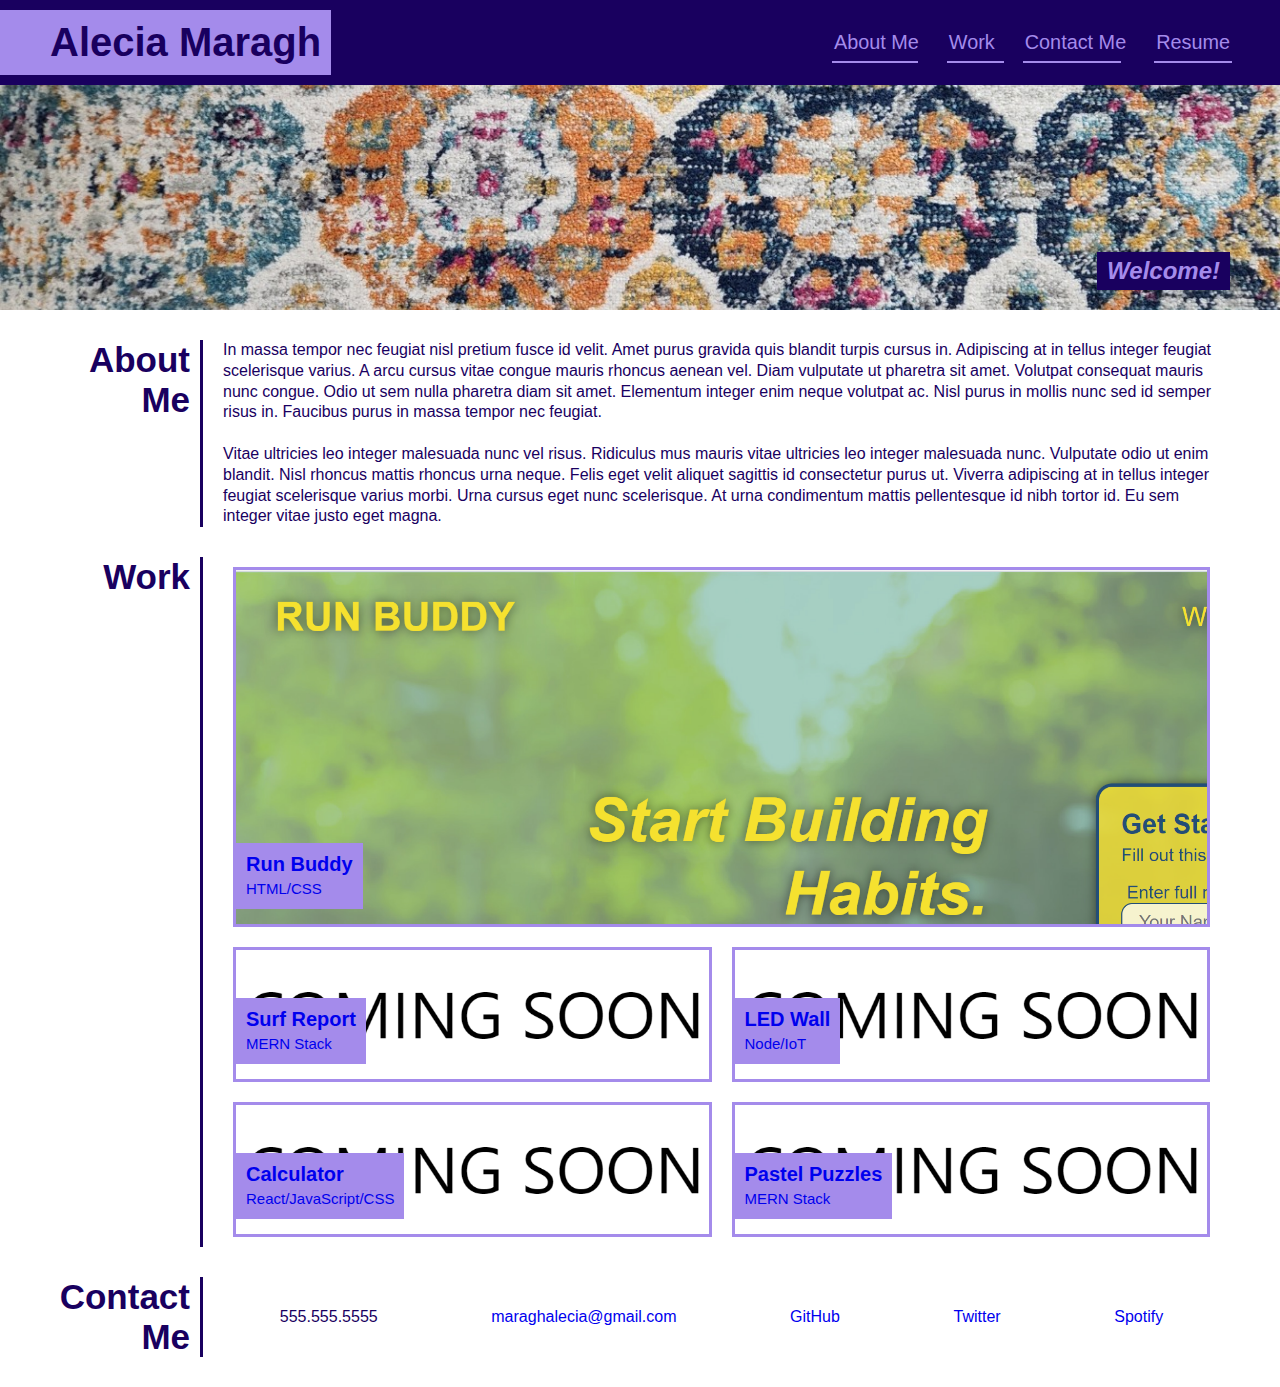
==== index.html @ 89ce6b43 "start media queries for smaller screen and tablets" ====
<!DOCTYPE html>
<html lang="en">

<head>
    <meta charset="UTF-8" />
    <meta name="viewport" content="width=device-width, initial-scale=1" />
    <link rel="stylesheet" href="./assets/css/style.css" />
    <title>AMaragh Portfolio</title>
</head>

<body>

    <!-- header and navigation -->
    <header>
        <h1>Alecia Maragh</h1>
        <nav>
            <ul>
                <li>
                    <a href="#about-me">About Me</a>
                </li>
                <li>
                    <a href="#work">Work</a>
                </li>
                <li>
                    <a href="#contact-me">Contact Me</a>
                </li>
                <li>
                    <a href="#resume">Resume</a>
                </li>
            </ul>
        </nav>
    </header>

    <section class="hero">
        <h2>Welcome!</h2>
    </section>


    <!-- About Me section - start -->
    <section id="about-me" class="content">
        <h2>
            About
            </br>
            Me
        </h2>
        <div>
            In massa tempor nec feugiat nisl pretium fusce id velit. Amet purus gravida quis blandit turpis cursus in.
            Adipiscing at in tellus integer feugiat scelerisque varius. A arcu cursus vitae congue mauris rhoncus aenean
            vel. Diam vulputate ut pharetra sit amet. Volutpat consequat mauris nunc congue. Odio ut sem nulla pharetra
            diam sit amet. Elementum integer enim neque volutpat ac. Nisl purus in mollis nunc sed id semper risus in.
            Faucibus purus in massa tempor nec feugiat.
        </br>
    </br>
            Vitae ultricies leo integer malesuada nunc vel risus. Ridiculus mus mauris vitae ultricies leo integer
            malesuada nunc. Vulputate odio ut enim blandit. Nisl rhoncus mattis rhoncus urna neque. Felis eget velit
            aliquet sagittis id consectetur purus ut. Viverra adipiscing at in tellus integer feugiat scelerisque varius
            morbi. Urna cursus eget nunc scelerisque. At urna condimentum mattis pellentesque id nibh tortor id. Eu sem
            integer vitae justo eget magna.
        </div>
    </section>
    <!-- About Me section - end -->


    <!-- Work section - start -->
    <section id="work" class="content work">
        <h2>Work</h2>

        <div>
            <a class="run-buddy" href="https://amaragh.github.io/run-buddy/" target="_blank" rel="noopener noreferrer">
                <h3>
                    Run Buddy
                    </br>
                    <span>
                        HTML/CSS
                    </span>
                </h3>
            </a>
            <a class="coming-soon" href="#">
                <h3>
                    Surf Report
                    </br>
                    <span>
                        MERN Stack
                    </span>
                </h3>
            </a>
            <a class="coming-soon" href="#">
                <h3>
                    LED Wall
                    </br>
                    <span>
                        Node/IoT
                    </span>
                </h3>
            </a>
            <a class="coming-soon" href="#">
                <h3>
                    Calculator
                    </br>
                    <span>
                        React/JavaScript/CSS
                    </span>
                </h3>
            </a>
            <a class="coming-soon" href="#">
                <h3>
                    Pastel Puzzles
                    </br>
                    <span>
                        MERN Stack
                    </span>
                </h3>
            </a>
            
        </div>

    </section>
    <!-- Work section - end -->


    <!-- Contact Me section - start -->
    <section id="contact-me" class="content contact-info">
        <h2>
            Contact
            </br>
            Me
        </h2>
        <div>

            555.555.5555

            <a href="mailto:mercer.alecia@gmail.com">
                maraghalecia@gmail.com
            </a>

            <a href="#">GitHub</a>

            <a href="#">Twitter</a>

            <a href="#">Spotify</a>


        </div>

    </section>
    <!-- Contact Me section - end -->
</body>

</html>
---- assets/css/style.css ----
:root {
    --dark-color: rgb(25, 0, 95);
    --light-color: rgb(164, 139, 235);
}

* {
    box-sizing: border-box;
    margin: 0;
    padding: 0;
}

body {
    font-family: Helvetica, Arial, sans-serif;
    color: var(--dark-color);
}

html {
    scroll-behavior: smooth;
}

/* HEADER AND NAV BAR STYLES START*/
header {
    display: flex;
    justify-content: space-between;
    flex-wrap: wrap;
    padding: 10px 35px 10px 0px;
    background: var(--dark-color);
    position: sticky;
    position: -webkit-sticky;
    top: 0;
}

header h1 {
    font-weight: bold;
    font-size: 40px;
    background: var(--light-color);
    padding: 10px 10px 10px 50px;
    color: var(--dark-color);
    margin: 0;
}

header nav {
    margin: 15px 0;
    display: flex;
    justify-content: space-between;
}

header nav ul {
    display: flex;
    flex-wrap: wrap;
    justify-content: space-between;
    align-items: center;
    list-style: none;
}

header nav ul li a {
    text-decoration: none;
    color: var(--light-color);
    padding: 10px 15px;
    font-weight: lighter;
    font-size: 1.55vw;
    position: relative;
    z-index: 1;
}

header nav ul li a:before {
    content: "";
    display: block;
    position: absolute;
    margin: 0 auto;
    left: 13px;
    bottom: 0;
    width: 75%;
    padding-top: 10px;
    border-bottom: 2px solid var(--light-color);

}

/* HEADER AND NAV BAR STYLES END */

/* HERO STYLE START*/

.hero {
    background-image: url(../images/carpet.jpg);
    background-size: cover;
    background-position: center;
    height: 25vh;
    display: flex;
    justify-content: flex-end;
    align-items: flex-end;
}

.hero h2 {
    color: var(--light-color);
    background-color: var(--dark-color);
    margin: 20px 50px;
    padding: 5px 10px;
    font-style: italic;
}

/* HERO STYLE END*/


/* CONTENT STYLE START */

.content {
    display: flex;
    margin: 30px 60px 30px 20px;
}

.content h2 {
    text-align: right;
    font-size: 35px;
    flex: 0 15%;
    padding-right: 10px;
}

.content div {
    display: flex;
    flex: 0 85%;
    border-left: 3px solid var(--dark-color);
    padding-left: 20px;
    align-items: center;
}

#about-me div {
    line-height: 1.3;
}

.work div {
    display: flex;
    flex-wrap: wrap;
}

.work div a {
    border: 3px solid var(--light-color);
    margin: 10px;
    display: flex;
    justify-content: flex-start;
    height: 15vh;
    max-height: 25vh;
    width: 45vw;
}

.work div a:first-child {
    width: 100%;
    height: 40vh;
    max-height: 50vh;
}

.work div a:not(:first-child) {
    flex: 1 45%;
}

.work h3 {
    background: var(--light-color);
    font-size: 20px;
    padding: 10px;
    margin-top: auto;
    margin-bottom: 15px;
}

.work h3 span {
    font-size: 15px;
    font-weight: lighter;
}

.coming-soon {
    background-image: url(../images/coming-soon.png);
    background-size: contain;
    background-repeat: no-repeat;
    background-position: center;
}


.run-buddy {
    background-image: url(../images/run-buddy.png);
    background-size: cover;
}

.contact-info div {
    display: flex;
    flex-wrap: wrap;
    justify-content: space-around;
    list-style: none;
}

.content a {
    text-decoration: none;
}

/* MEDIA QUERY FOR SMALLER DESKTOP SCREENS AND SMALLER */
@media screen and (max-width: 980px) {

    header nav ul li a {
        font-size: 1.65vw;
    }

    .run-buddy {
        background-size: cover;
    }

    .work div a {
        height: 12vh;
    }

    .work div a:first-child {
        height: 30vh;
    }

}

/* MEDIA QUERY FOR TABLETS AND SMALLER */
@media screen and (max-width: 768px) {
    header {
        display: flex;
        justify-content: space-between;
        flex-wrap: wrap;
        padding: 10px 35px 10px 0px;
       
    }

    header h1 {
        font-size: 35px;
        padding: 10px 10px 10px 50px;
    }

    header nav ul li a {
        font-size: 1.85vw;
    }

    .content {
        display: block;
    }

    .content div {

        border-left: none;

    }
}



/* MEDIA QUERY FOR MOBILE PHONES AND SMALLER */
@media screen and (max-width: 575px) {}
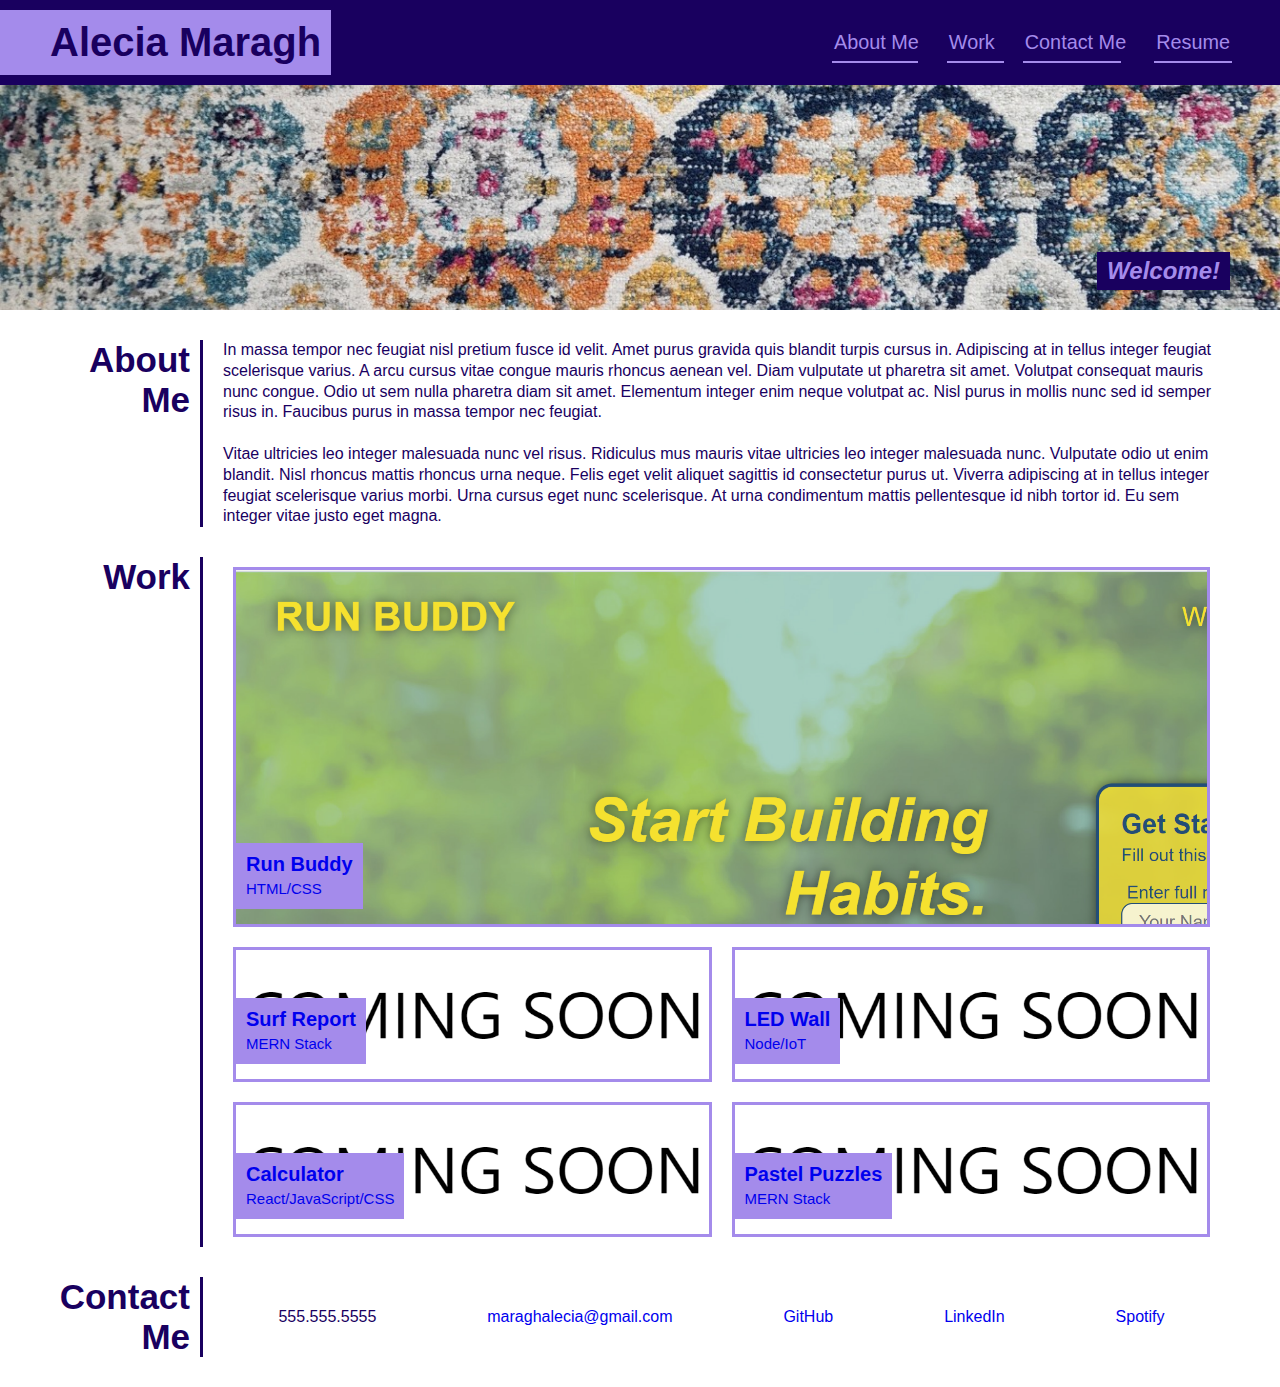
==== commit 32ac74e2: "add additional links to contact me section. add additional media query property updates for tablets/" ====
--- a/index.html
+++ b/index.html
@@ -40,8 +40,10 @@
     <section id="about-me" class="content">
         <h2>
             About
-            </br>
-            Me
+            <span>
+                Me
+            </span>
+
         </h2>
         <div>
             In massa tempor nec feugiat nisl pretium fusce id velit. Amet purus gravida quis blandit turpis cursus in.
@@ -122,8 +124,9 @@
     <section id="contact-me" class="content contact-info">
         <h2>
             Contact
-            </br>
-            Me
+            <span>
+                Me
+            </span>
         </h2>
         <div>
 
@@ -133,12 +136,11 @@
                 maraghalecia@gmail.com
             </a>
 
-            <a href="#">GitHub</a>
+            <a href="https://github.com/amaragh" target="_blank" rel="noopener noreferrer">GitHub</a>
 
-            <a href="#">Twitter</a>
+            <a href="https://www.linkedin.com/in/alecia-maragh-500b305b" target="_blank" rel="noopener noreferrer">LinkedIn</a>
 
             <a href="#">Spotify</a>
-
 
         </div>
 
--- a/assets/css/style.css
+++ b/assets/css/style.css
@@ -115,6 +115,11 @@
     padding-right: 10px;
 }
 
+.content h2 span::before {
+    content: "\a";
+    white-space: pre;
+}
+
 .content div {
     display: flex;
     flex: 0 85%;
@@ -201,7 +206,7 @@
     }
 
     .work div a {
-        height: 12vh;
+        height: 20px;
     }
 
     .work div a:first-child {
@@ -214,30 +219,46 @@
 @media screen and (max-width: 768px) {
     header {
         display: flex;
-        justify-content: space-between;
+        justify-content: center;
         flex-wrap: wrap;
         padding: 10px 35px 10px 0px;
-       
     }
 
     header h1 {
         font-size: 35px;
-        padding: 10px 10px 10px 50px;
+        padding: 10px 50px;
+        justify-content: center;
+    }
+
+    header nav {
+        justify-content: center ;
+        flex: 1 80%;
     }
 
     header nav ul li a {
-        font-size: 1.85vw;
+        font-size: 16px;
     }
 
     .content {
         display: block;
     }
 
+    .content h2 {
+        text-align: center;
+        font-size: 30px;
+        flex: 0 15%;
+        padding-right: 0;
+    }
+
+    .content h2 span::before {
+        content: "";
+        white-space: pre;
+    }
     .content div {
-
         border-left: none;
-
-    }
+    }
+
+    
 }
 
 
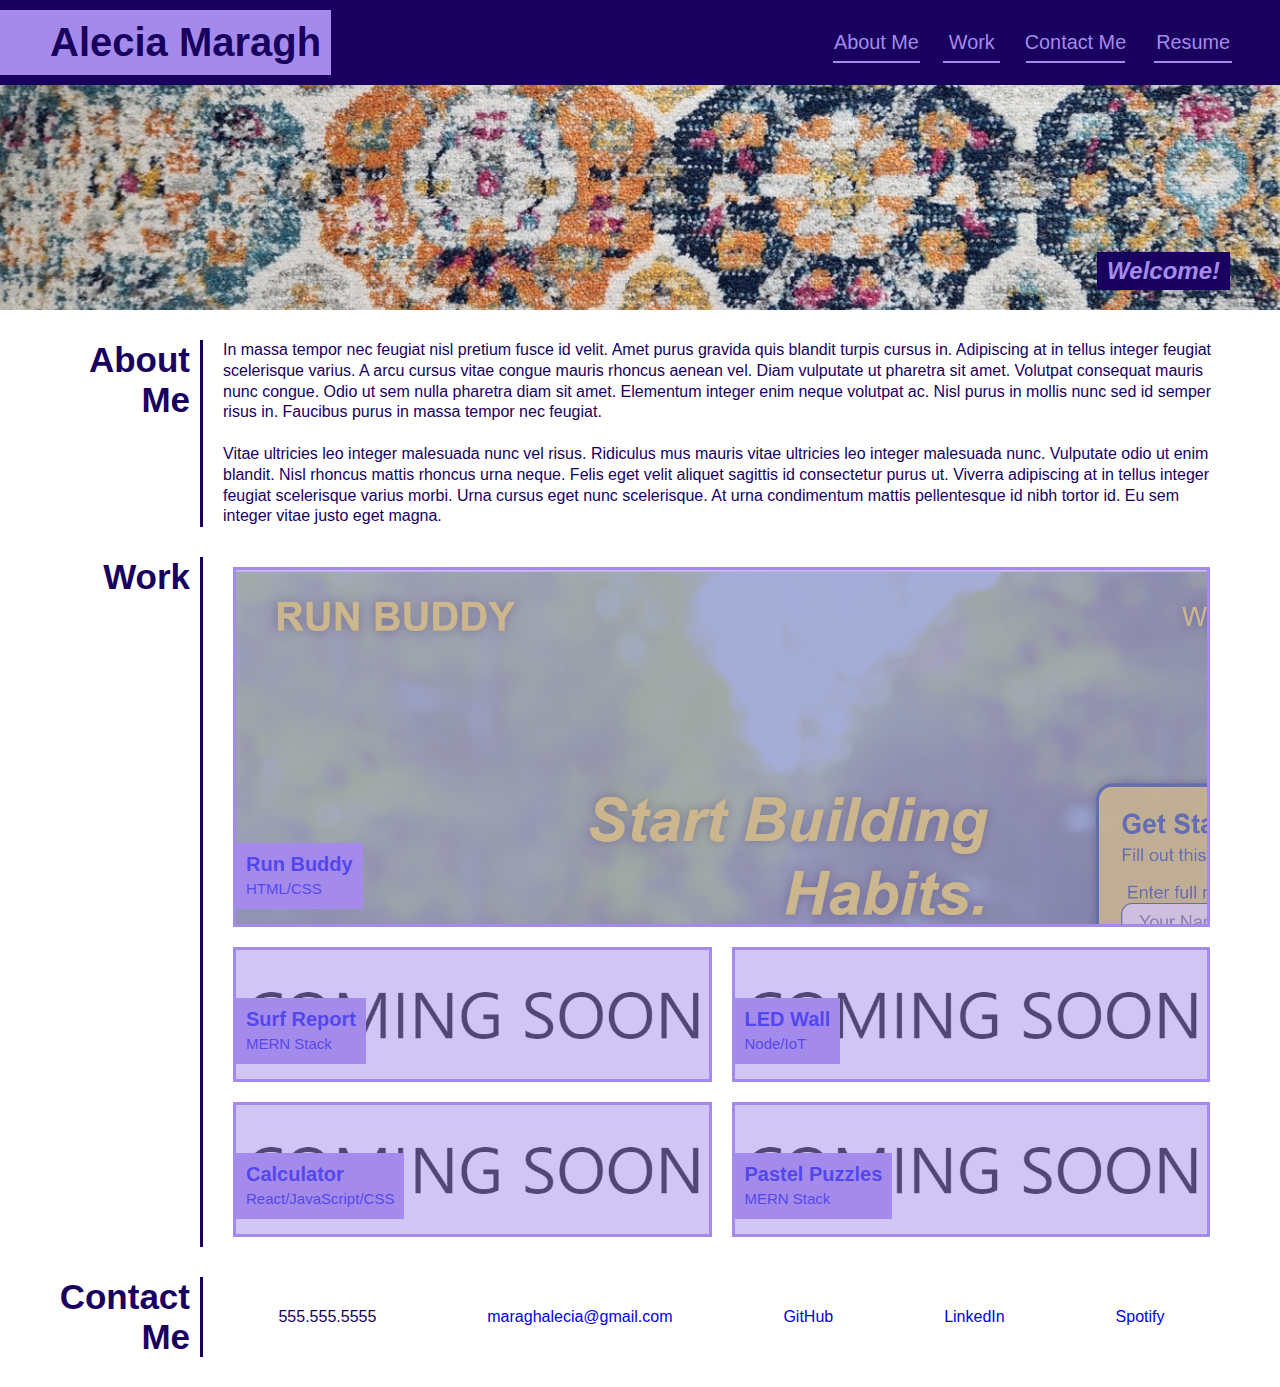
==== commit 293c53dc: "add dummy application file then link to HTML" ====
--- a/index.html
+++ b/index.html
@@ -25,7 +25,7 @@
                     <a href="#contact-me">Contact Me</a>
                 </li>
                 <li>
-                    <a href="#resume">Resume</a>
+                    <a href="./resume.html" target="_blank" rel="noopener noreferrer">Resume</a>
                 </li>
             </ul>
         </nav>
@@ -77,7 +77,7 @@
                     </span>
                 </h3>
             </a>
-            <a class="coming-soon" href="#">
+            <a class="coming-soon" href="./application.html" target="_blank" rel="noopener noreferrer">
                 <h3>
                     Surf Report
                     </br>
@@ -86,7 +86,7 @@
                     </span>
                 </h3>
             </a>
-            <a class="coming-soon" href="#">
+            <a class="coming-soon" href="./application.html" target="_blank" rel="noopener noreferrer">
                 <h3>
                     LED Wall
                     </br>
@@ -95,7 +95,7 @@
                     </span>
                 </h3>
             </a>
-            <a class="coming-soon" href="#">
+            <a class="coming-soon" href="./application.html" target="_blank" rel="noopener noreferrer">
                 <h3>
                     Calculator
                     </br>
@@ -104,7 +104,7 @@
                     </span>
                 </h3>
             </a>
-            <a class="coming-soon" href="#">
+            <a class="coming-soon" href="./application.html" target="_blank" rel="noopener noreferrer">
                 <h3>
                     Pastel Puzzles
                     </br>
@@ -140,7 +140,7 @@
 
             <a href="https://www.linkedin.com/in/alecia-maragh-500b305b" target="_blank" rel="noopener noreferrer">LinkedIn</a>
 
-            <a href="#">Spotify</a>
+            <a href="https://open.spotify.com/" target="_blank" rel="noopener noreferrer">Spotify</a>
 
         </div>
 
--- a/assets/css/style.css
+++ b/assets/css/style.css
@@ -19,14 +19,16 @@
 }
 
 /* HEADER AND NAV BAR STYLES START*/
+
 header {
     display: flex;
     justify-content: space-between;
     flex-wrap: wrap;
     padding: 10px 35px 10px 0px;
     background: var(--dark-color);
+    position: -webkit-sticky;
     position: sticky;
-    position: -webkit-sticky;
+    z-index: 9999;
     top: 0;
 }
 
@@ -67,16 +69,18 @@
     content: "";
     display: block;
     position: absolute;
-    margin: 0 auto;
-    left: 13px;
+    margin: auto;
+    top: 0;
+    left: 0;
+    right: 0;
     bottom: 0;
     width: 75%;
     padding-top: 10px;
     border-bottom: 2px solid var(--light-color);
-
 }
 
 /* HEADER AND NAV BAR STYLES END */
+
 
 /* HERO STYLE START*/
 
@@ -145,6 +149,23 @@
     height: 15vh;
     max-height: 25vh;
     width: 45vw;
+    position: relative;
+}
+
+.work div a::before {
+    content: "";
+    display: block;
+    position: absolute;
+    top: 0;
+    right: 0;
+    bottom: 0;
+    left: 0;
+    z-index: 1;
+    background-color: rgba(164, 139, 235, 0.5);
+}
+
+.work div a:hover::before {
+    background-color: rgba(164, 139, 235, 0);
 }
 
 .work div a:first-child {
@@ -177,7 +198,6 @@
     background-position: center;
 }
 
-
 .run-buddy {
     background-image: url(../images/run-buddy.png);
     background-size: cover;
@@ -194,7 +214,11 @@
     text-decoration: none;
 }
 
+/* CONTENT STYLE END */
+
+
 /* MEDIA QUERY FOR SMALLER DESKTOP SCREENS AND SMALLER */
+
 @media screen and (max-width: 980px) {
 
     header nav ul li a {
@@ -206,7 +230,7 @@
     }
 
     .work div a {
-        height: 20px;
+        height: 15vh;
     }
 
     .work div a:first-child {
@@ -216,6 +240,7 @@
 }
 
 /* MEDIA QUERY FOR TABLETS AND SMALLER */
+
 @media screen and (max-width: 768px) {
     header {
         display: flex;
@@ -231,7 +256,7 @@
     }
 
     header nav {
-        justify-content: center ;
+        justify-content: center;
         flex: 1 80%;
     }
 
@@ -241,27 +266,115 @@
 
     .content {
         display: block;
+        margin-right: 20px;
+    }
+
+    .content div {
+        padding-left: 0;
     }
 
     .content h2 {
         text-align: center;
         font-size: 30px;
-        flex: 0 15%;
+        flex: 1;
         padding-right: 0;
+        padding-bottom: 8px;
+        border-bottom: 2px solid var(--dark-color);
+        width: 60%;
+        margin: 0 auto 10px auto;
     }
 
     .content h2 span::before {
         content: "";
         white-space: pre;
     }
+
     .content div {
         border-left: none;
-    }
-
-    
-}
-
-
+        justify-content: space-between;
+    }
+
+}
 
 /* MEDIA QUERY FOR MOBILE PHONES AND SMALLER */
-@media screen and (max-width: 575px) {}+
+@media screen and (max-width: 575px) {
+    header {
+        padding-right: 0;
+        padding: 0;
+    }
+
+    header h1 {
+        display: block;
+        font-size: 30px;
+        padding: 5px;
+        flex: 100%;
+        text-align: center;
+    }
+
+    header nav ul {
+        justify-content: center;
+    }
+
+    header nav ul li a {
+        font-size: 14px;
+    }
+
+    header nav ul li a:before {
+        display: none;
+    }
+
+    .hero {
+        height: 15vh;
+    }
+
+    .hero h2 {
+        margin: 15px 25px;
+        padding: 5px 10px;
+
+    }
+
+    .content {
+        margin-right: 10px;
+        margin-left: 10px;
+    }
+
+    #about-me {
+        padding-left: 5px;
+        padding-right: 5px;
+    }
+
+
+    .work div a {
+        height: 12vh;
+    }
+
+    .work div a:first-child {
+        height: 18vh;
+    }
+
+    .work h3 {
+        font-size: 16px;
+        padding: 8px;
+        margin-top: auto;
+        margin-bottom: 10px;
+    }
+
+    .work h3 span {
+        font-size: 12px;
+    }
+
+
+    .contact-info {
+        text-align: center;
+    }
+
+    .contact-info div {
+        flex-direction: column;
+        line-height: 1.3;
+    }
+
+
+
+
+}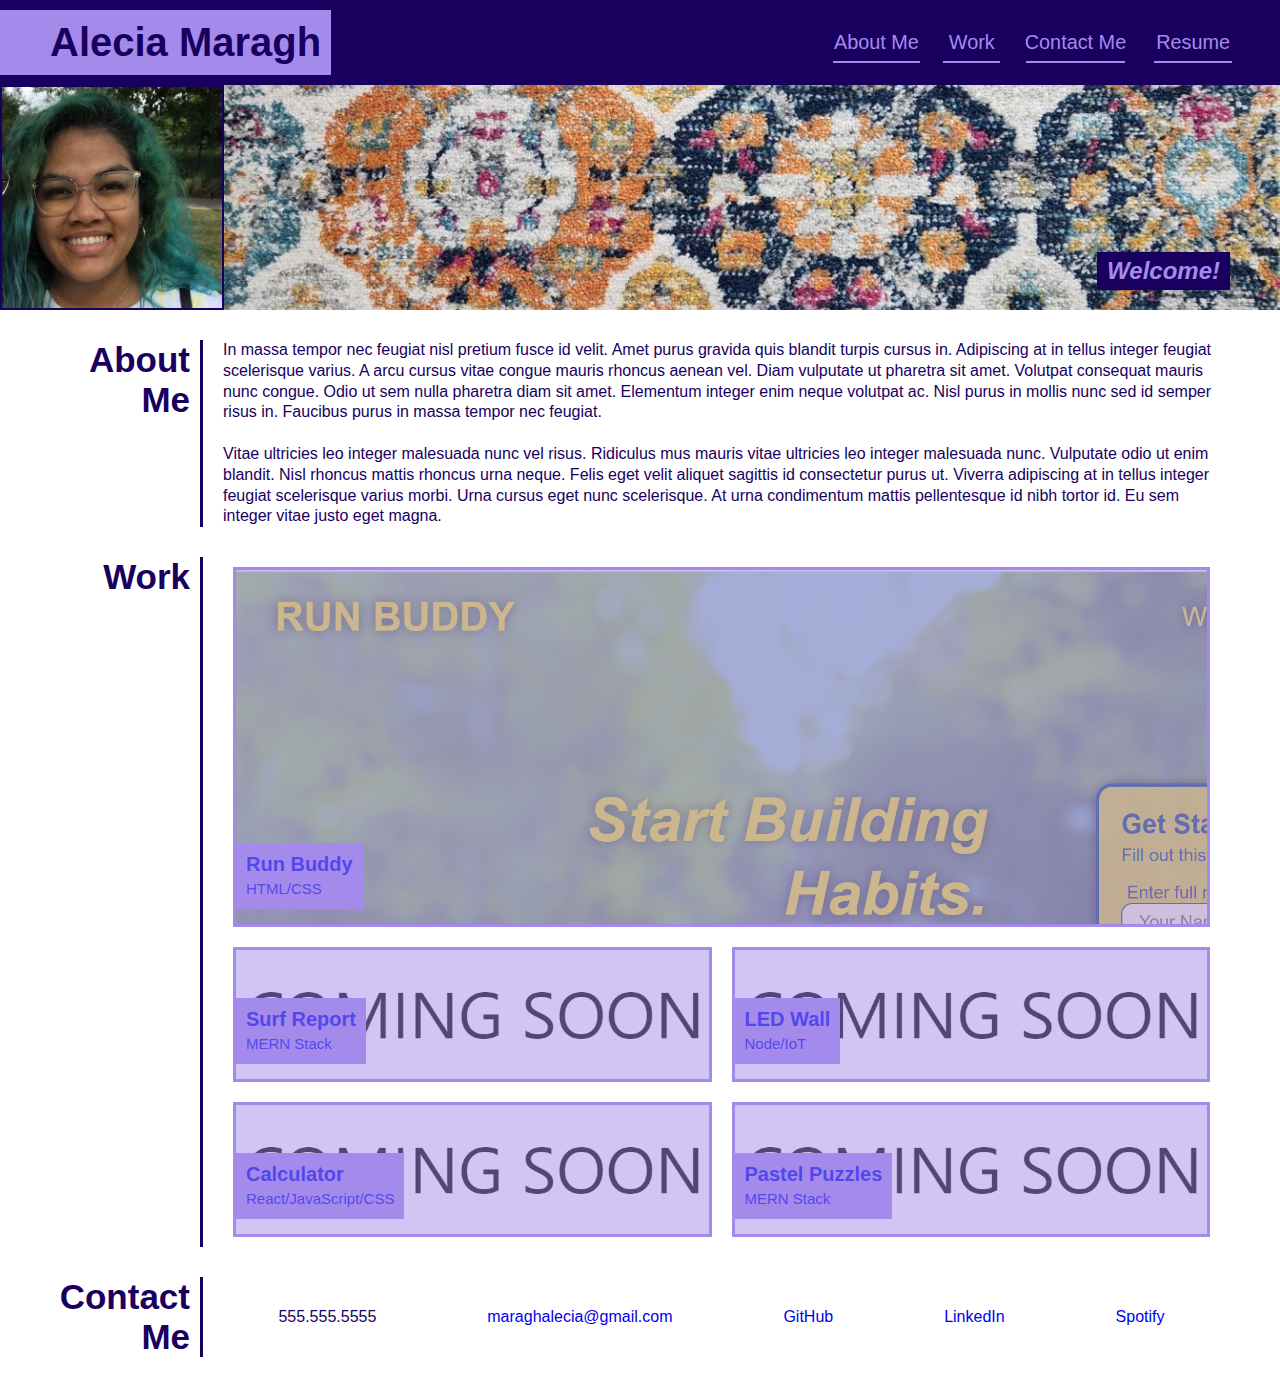
==== commit 7194f06d: "add photo to hero and update README" ====
--- a/index.html
+++ b/index.html
@@ -32,6 +32,7 @@
     </header>
 
     <section class="hero">
+        <img src="./assets/images/alecia.jpg"></img>
         <h2>Welcome!</h2>
     </section>
 
--- a/assets/css/style.css
+++ b/assets/css/style.css
@@ -90,8 +90,12 @@
     background-position: center;
     height: 25vh;
     display: flex;
-    justify-content: flex-end;
+    justify-content: space-between;
     align-items: flex-end;
+}
+.hero img {
+    height: 25vh;
+    border: solid 2px var(--dark-color);
 }
 
 .hero h2 {
@@ -324,9 +328,12 @@
         display: none;
     }
 
-    .hero {
+    .hero,
+    .hero img{
         height: 15vh;
     }
+
+ 
 
     .hero h2 {
         margin: 15px 25px;
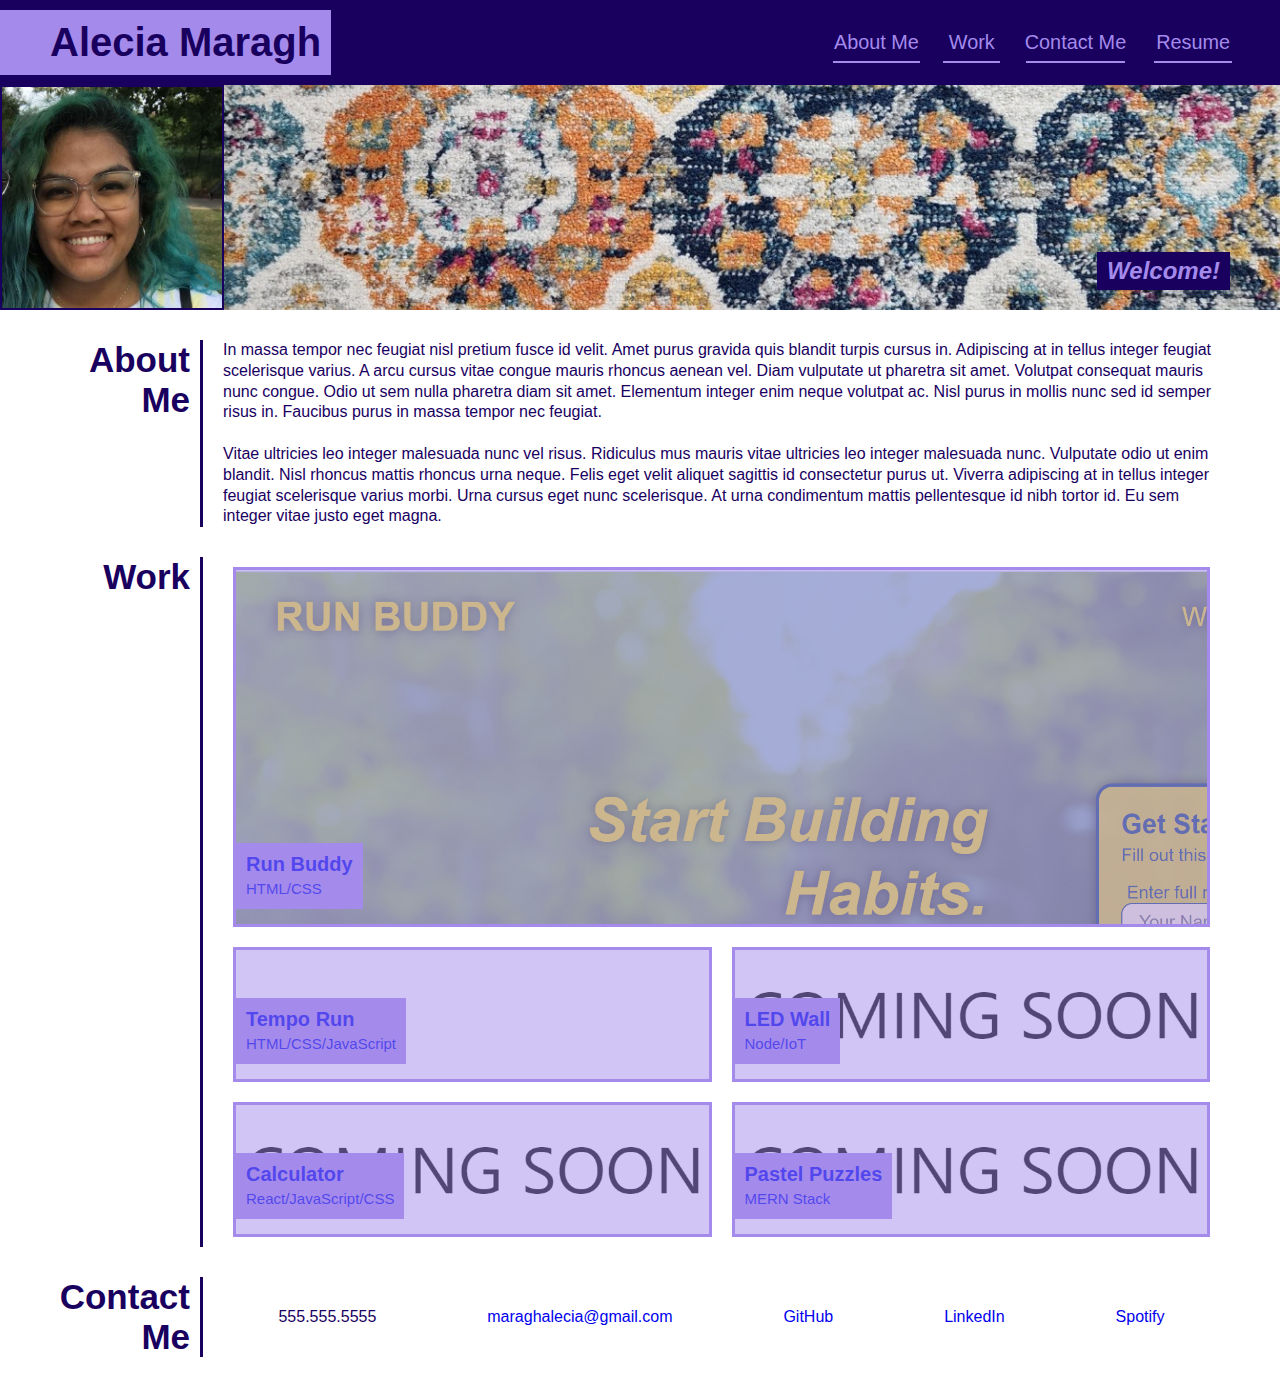
==== commit 95354520: "add link to Tempo Run app" ====
--- a/index.html
+++ b/index.html
@@ -78,12 +78,12 @@
                     </span>
                 </h3>
             </a>
-            <a class="coming-soon" href="./application.html" target="_blank" rel="noopener noreferrer">
+            <a class="tempo-run" href="https://amaragh.github.io/tempo-run-songfinder/" target="_blank" rel="noopener noreferrer">
                 <h3>
-                    Surf Report
+                    Tempo Run
                     </br>
                     <span>
-                        MERN Stack
+                        HTML/CSS/JavaScript
                     </span>
                 </h3>
             </a>
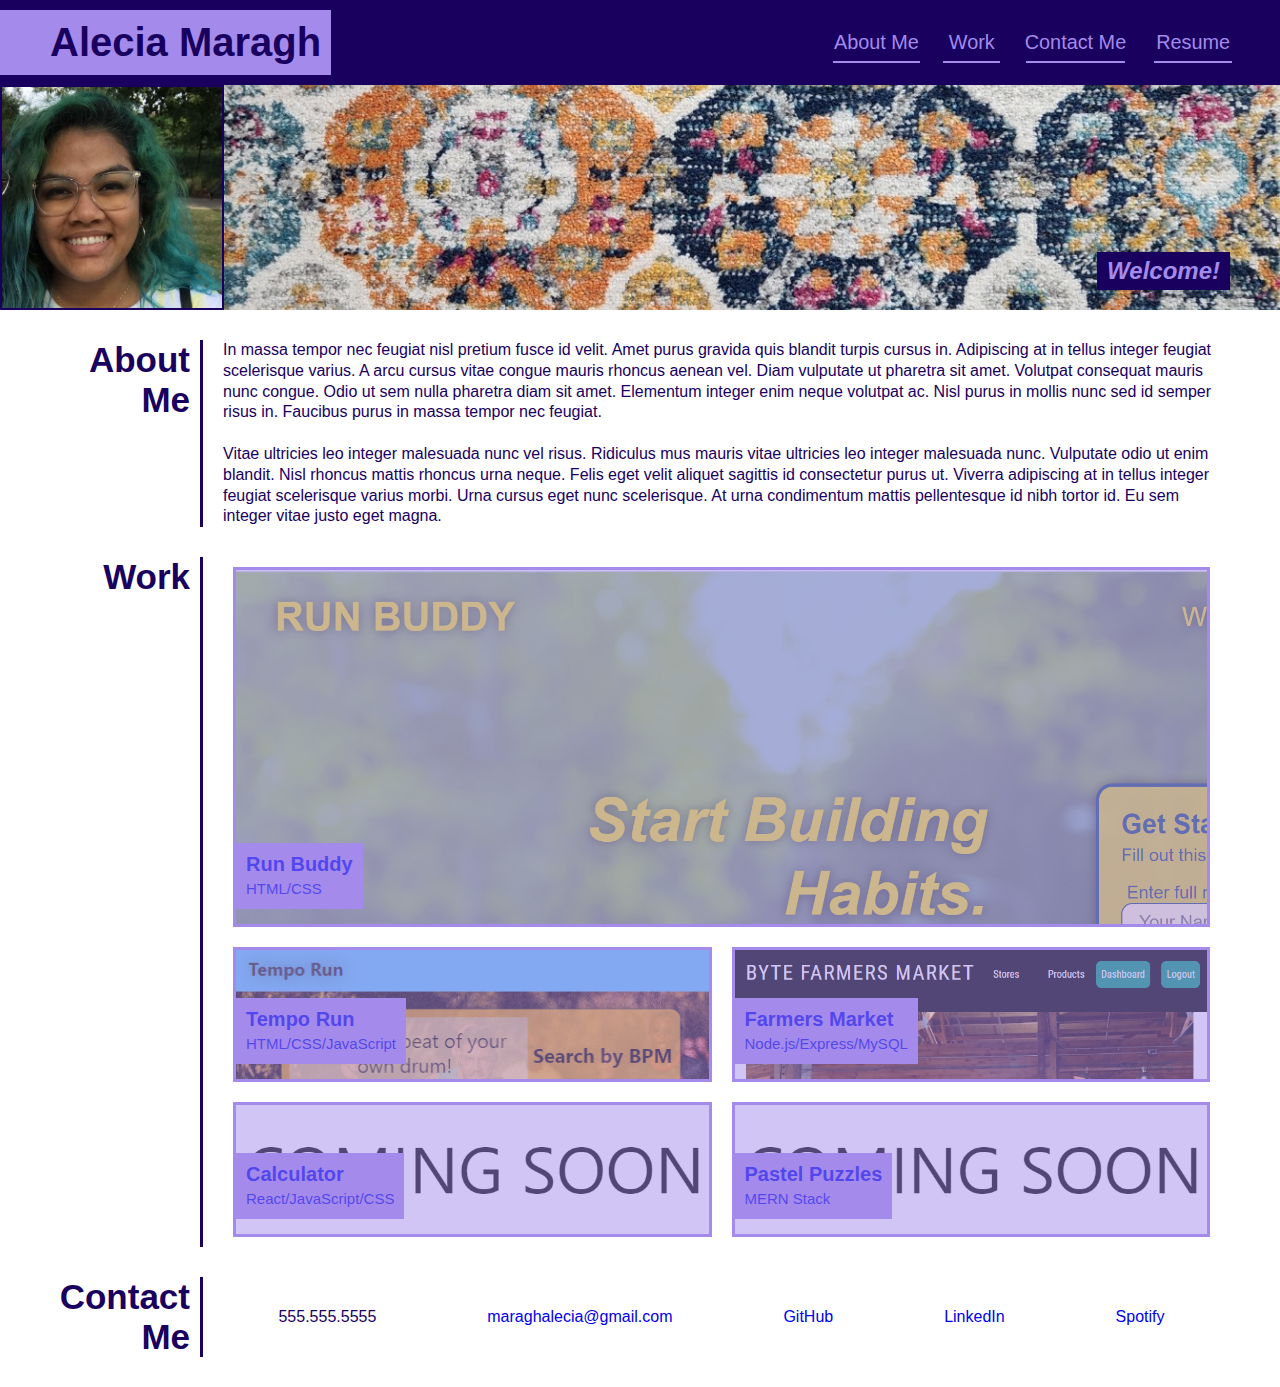
==== commit dd7fbd38: "add farmers market site" ====
--- a/index.html
+++ b/index.html
@@ -87,12 +87,12 @@
                     </span>
                 </h3>
             </a>
-            <a class="coming-soon" href="./application.html" target="_blank" rel="noopener noreferrer">
+            <a class="farmers-market" href="https://github.com/fdeaquino/Farmers_Market" target="_blank" rel="noopener noreferrer">
                 <h3>
-                    LED Wall
+                    Farmers Market
                     </br>
                     <span>
-                        Node/IoT
+                        Node.js/Express/MySQL
                     </span>
                 </h3>
             </a>
--- a/assets/css/style.css
+++ b/assets/css/style.css
@@ -207,6 +207,17 @@
     background-size: cover;
 }
 
+.tempo-run {
+    background-image: url(../images/tempo-run.png);
+    background-size: cover;
+}
+
+.farmers-market {
+    background-image: url(../images/farmers-market.png);
+    background-size: cover;
+}
+
+
 .contact-info div {
     display: flex;
     flex-wrap: wrap;
